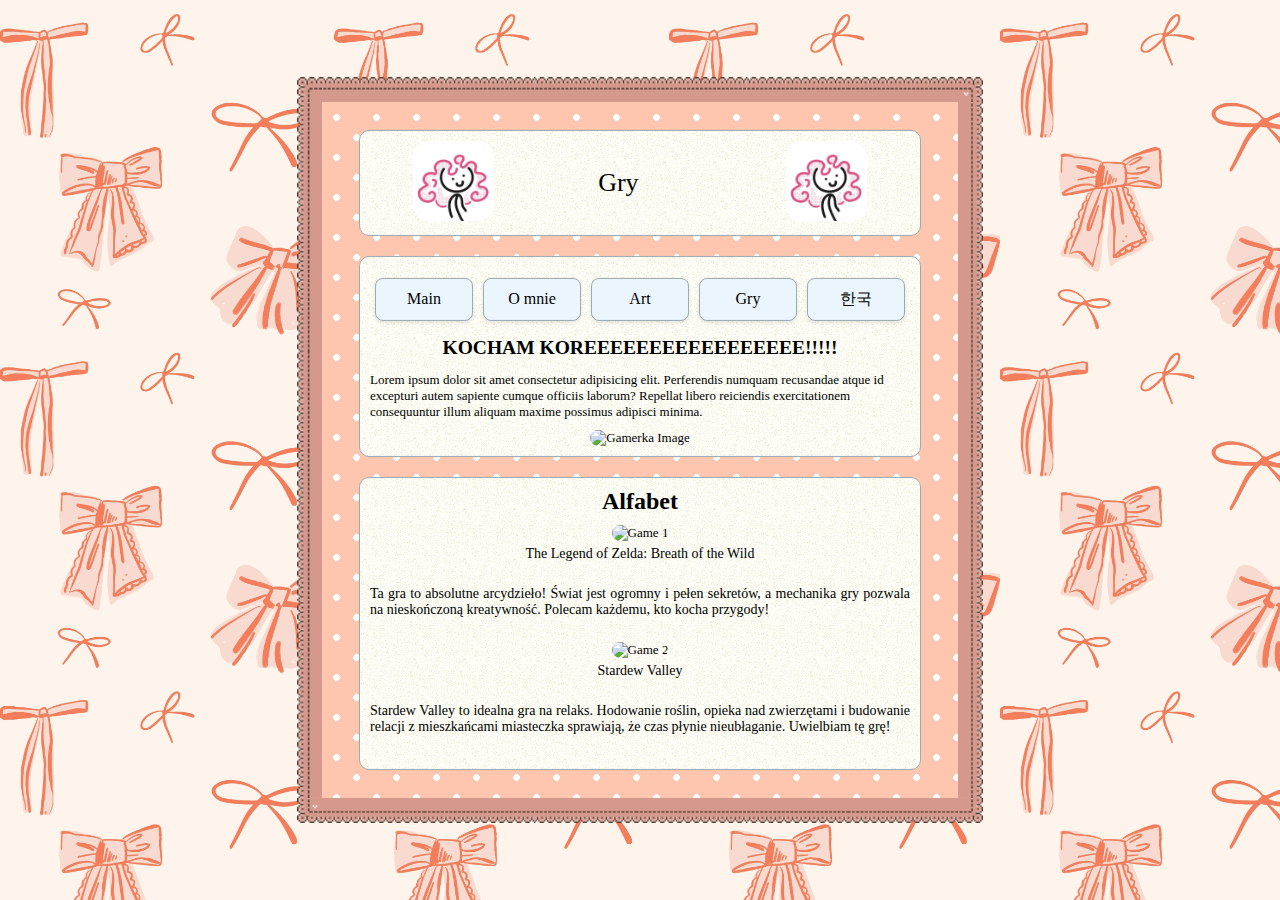
==== gry/gry.html @ c880c8de "feat(All Pages): add extra pages, change buttons and formating, major upgrade" ====
<!DOCTYPE html>
<html>
  <head>
    <meta charset="UTF-8" />
    <meta name="viewport" content="width=device-width, initial-scale=1.0" />
    <title>The web site of kar0u0</title>
    <link
      href="/gry/gry-style.css"
      rel="stylesheet"
      type="text/css"
      media="screen and (min-width: 700px)"
    />
    <link
      href="/style-mobile.css"
      rel="stylesheet"
      type="text/css"
      media="screen and (max-width: 699px)"
    />
  </head>
  <body>
    <div class="main">
      <div class="name">
        <div class="profile-image">
          <img class="contain" src="/images/pfp.png" alt="Profilowe Karo" />
        </div>
        <div class="profile-text">
          <p>Gry</p>
        </div>
        <div class="profile-image right">
          <img class="contain" src="/images/pfp.png" alt="Profilowe Karo" />
        </div>
      </div>
      <div class="top">
        <div class="navigation">
          <a href="/index/index.html" class="navigation-button">Main</a>
          <a href="/o mnie/o-mnie.html" class="navigation-button">O mnie</a>
          <a href="/portfolio/art.html" class="navigation-button">Art</a>
          <a href="/gry/gry.html" class="navigation-button">Gry</a>
          <a href="/korea/korea.html" class="navigation-button">한국</a>
        </div>
        <div class="welcome">
          <h2>KOCHAM KOREEEEEEEEEEEEEEEEE!!!!!</h2>
          <p>
            Lorem ipsum dolor sit amet consectetur adipisicing elit. Perferendis
            numquam recusandae atque id excepturi autem sapiente cumque officiis
            laborum? Repellat libero reiciendis exercitationem consequuntur
            illum aliquam maxime possimus adipisci minima.
          </p>
          <div class="welcome-image">
            <img src="/images/gamerka.png" alt="Gamerka Image" />
          </div>
        </div>
      </div>
      <div class="gra1">
        <div class="main-title">
          <h2>Alfabet</h2>
        </div>
        <div class="image">
          <div class="obraz-img">
            <img src="/images/game1.jpg" alt="Game 1" />
          </div>
          <div class="podpis">The Legend of Zelda: Breath of the Wild</div>
        </div>
        <div class="komentarz">
          <p>
            Ta gra to absolutne arcydzieło! Świat jest ogromny i pełen sekretów,
            a mechanika gry pozwala na nieskończoną kreatywność. Polecam
            każdemu, kto kocha przygody!
          </p>
        </div>
        <div class="image">
          <div class="obraz-img">
            <img src="/images/game2.jpg" alt="Game 2" />
          </div>
          <div class="podpis">Stardew Valley</div>
        </div>
        <div class="komentarz">
          <p>
            Stardew Valley to idealna gra na relaks. Hodowanie roślin, opieka
            nad zwierzętami i budowanie relacji z mieszkańcami miasteczka
            sprawiają, że czas płynie nieubłaganie. Uwielbiam tę grę!
          </p>
        </div>
      </div>
    </div>
  </body>
</html>
---- gry/gry-style.css ----
:root {
    --main-background: #F3E7DC;
    --div-background: #EBF5FE;
    --div-border: #9FA9B2;
    --comments: #FFFFFF;
    --selected-button: #D4E6F1;
}

@font-face {
    font-family: 'Blogger Sans';
    src: url('/fonts/BloggerSans-Regular.ttf') format('truetype');
    font-weight: normal;
    font-style: normal;
}

@font-face {
    font-family: 'Caveat';
    src: url('/fonts/Caveat-Regular.ttf') format('truetype');
    font-weight: normal;
    font-style: normal;
}

@font-face {
    font-family: 'Dynalight';
    src: url('/fonts/Dynalight-Regular.otf') format('opentype');
    font-weight: normal;
    font-style: normal;
}

@keyframes moveBackground {
    from {
        background-position: 0 0;
    }

    to {
        background-position: -1000px -1000px;
    }
}

body {
    background-image: url(/images/coquette_seamless_pattern\ -\ Copy.jpg);
    background-size: 1000px 1000px;
    background-repeat: repeat;
    font-family: 'Dynalight', cursive;
    font-size: 13px;
    animation: moveBackground 100s linear infinite;
}

button {
    font-family: 'Dynalight', cursive;
}

.main {
    background-image: url(/images/main-polkadot-bg.gif);
    background-repeat: repeat;
    background-size: auto;
    border: 25px solid transparent;
    padding: 1em;
    border-image: url(/images/main-background-background.gif) round;
    border-image-slice: 16 17 17 16;
    border-image-outset: 5px;
    display: flex;
    flex-direction: column;
    position: absolute;
    top: 50%;
    left: 50%;
    transform: translate(-50%, -50%);
    width: 600px;
    max-height: 90vh;
    overflow-y: auto;
    border-radius: 5%;
}

.name,
.top,
.gra1 {
    background-color: var(--div-background);
    background-image: url(/images/tło-divy.gif);
    background-repeat: repeat;
    background-size: auto;
    border: 1px solid var(--div-border);
    margin: 10px auto;
    padding: 10px;
    width: 90%;
    border-radius: 10px;
}

.name {
    display: flex;
    flex-direction: row;
    align-items: center;
    justify-content: space-between;
}

.profile-image {
    width: 15%;
    margin-left: 8%;
}

.profile-image.right {
    margin-right: 8%;
}

.contain {
    width: 100%;
    object-fit: contain;
    border-radius: 20%;
}

.profile-text {
    flex: 1;
    text-align: center;
}

.profile-text p {
    margin: 0;
    font-size: 200%;
}

.top {
    display: flex;
    flex-direction: column;
}

.navigation {
    width: 100%;
    display: flex;
    flex-direction: row;
    justify-content: space-between;
    align-items: stretch;
    margin-top: 2%;
}

.navigation-button {
    flex: 1;
    margin: 0 5px;
    border: 1px solid var(--div-border);
    background-color: var(--div-background);
    font-size: 16px;
    cursor: pointer;
    transition: background-color 0.3s ease, transform 0.2s ease;
    text-decoration: none;
    color: inherit;
    display: flex;
    align-items: center;
    justify-content: center;
    padding: 10px 15px;
    border-radius: 8px;
    font-family: 'Dynalight', cursive;
    box-shadow: 0 2px 4px rgba(0, 0, 0, 0.1);
}

.navigation-button:hover {
    background-color: var(--selected-button);
    transform: translateY(-2px);
    box-shadow: 0 4px 8px rgba(0, 0, 0, 0.2);
}

.navigation-button:active {
    transform: translateY(0);
    box-shadow: 0 2px 4px rgba(0, 0, 0, 0.1);
}

.navigation-button.selected {
    background-color: var(--selected-button);
}

.welcome {
    text-align: center;
}

.welcome h2 {
    margin-bottom: 10px;
}

.welcome p {
    text-align: left;
    margin-bottom: 10px;
}

.welcome-image img {
    width: 100%;
    height: auto;
    border-radius: 10px;
}

.gra1 {
    display: flex;
    flex-direction: column;
}

.main-title {
    text-align: center;
    margin-bottom: 10px;
}

.main-title h2 {
    margin: 0;
    font-size: 24px;
}

.image {
    text-align: center;
    margin-bottom: 10px;
}

.image img {
    width: 100%;
    height: auto;
    border-radius: 10px;
}

.podpis {
    font-size: 14px;
    margin-top: 5px;
}

.komentarz {
    text-align: justify;
    font-size: 14px;
    margin-bottom: 10px;
}
---- style-mobile.css ----
:root{
    --main-background: #F3E7DC;
    --div-background: #EBF5FE;
    --div-border: #9FA9B2;
    --comments: #FFFFFF;
}

@font-face {
    font-family: 'Blogger Sans';
    src: url('/fonts/BloggerSans-Regular.ttf') format('truetype');
    font-weight: normal;
    font-style: normal;
}

@font-face {
    font-family: 'Caveat';
    src: url('/fonts/Caveat-Regular.ttf') format('truetype');
    font-weight: normal;
    font-style: normal;
}

@font-face {
    font-family: 'Dynalight';
    src: url('/fonts/Dynalight-Regular.otf') format('opentype');
    font-weight: normal;
    font-style: normal;
}

@keyframes moveBackground {
    from {
        background-position: 0 0;
    }

    to {
        background-position: -1000px -1000px;
    }
}

body {
    background-image: url(/images/coquette_seamless_pattern\ -\ Copy.jpg);
    background-size: 1000px 1000px;
    background-repeat: repeat;
    font-family: 'Dynalight', cursive;
    font-size: 13px;

    animation: moveBackground 100s linear infinite;
    height: auto;
    min-height: 100vh;
    margin: 0;
    padding: 0;
    overflow-y: auto;
}

button {
    font-family: 'Dynalight', cursive;
    padding: 5px 5px;
    max-width: 200px;
    font-size: min(2vw, 10px);
    display: flex;
    align-items: center;
    justify-content: center;
    text-align: center;
    white-space: nowrap;
    overflow: visible;
}

.main{
    background-image: url(images/main-polkadot-bg.gif);
    background-repeat: repeat;
    background-size: auto;

    box-sizing: border-box;
    
    border: 25px solid transparent;

    border-image: url(images/main-background-background.gif) round;
    border-image-slice: 16 17 17 16;
    border-image-outset: 5px;

    display: flex;
    flex-direction: column;
    position: relative;
    
    width: 100%;
    max-width: 100%;
    overflow-x: visible;
    min-height: 100%;
    height: auto;
    border-radius: 5%;
}

.name, .top, .middle, .bottom{
    background-color: var(--div-background);
    border-radius: 5%;
    border: 1px solid var(--div-border);
}

.name{
    width: 90%;
    margin-left: auto;
    margin-right: auto;
    margin-top: 2%;
    display: flex;
    flex-direction: row;
}

.profile-image{
    margin-left: 6%;
    width: 15%;
}

.contain{
    width: 20vw;
    object-fit: contain;
    border-radius: 20%;
}

.profile-text{
    margin-left: 8%;
    margin-right: 2%;
    margin-top: 5%;
    margin-bottom: 1%;
    width: 80%;
}

.profile-text p{
    margin-left: 25%;
    margin-top: 5%;
    font-size: 200%;
}

.top {
    width: 90%;
    margin-left: auto;
    margin-right: auto;
    display: flex;
    flex-direction: column;
}

.navigation{
    width: 100%;
    display: inline-flex;
}

.navigation-button{
    margin-left: 1%;
    margin-right: 1%;
    margin-top: 3%;
    width: 80%;
}

.welcome{
    width: 100%;
    margin-top: 1%;
    margin-bottom: 1%;
    text-align: center;
}

.middle {
    width: 90%;
    height: 30%;
    margin-left: auto;
    margin-right: auto;
    display: flex;
    flex-direction: column;
}

.update{
    width: 100%;
    margin-top: 1%;
    margin-bottom: 1%;
    display: flex;
    flex-direction: column;
}

.update-banner{
    text-align: center;
    margin-top: 2%;
    font-size: 20px;
}

.update-list {
    font-size: 14px;
    margin-top: 2%;
    margin-bottom: 2%;
    max-height: 160px;
    overflow-y: scroll;
    display: flex;
    flex-direction: column;
    padding: 10px;
    border: 1px solid #ccc;
}

.update-list p {
    margin: 4px 0;
    padding: 0;
    line-height: 1.2;
}

.comment{
    width: 100%;
    height: 80%;
    margin-top: 5%;
    margin-bottom: 5%;
    flex-wrap: wrap;
    flex-direction: column;
}

.chat-box {
    width: 100%;
    height: 450px;
    background: transparent;
    border: 0;
    margin: 0;
    overflow: auto;
}

.bottom {
    width: 90%;
    height: 25%;
    margin-left: auto;
    margin-right: auto;
    text-align: center;
}

.bottom-text {
    margin-left: 5px;
    margin-right: 5px;
}
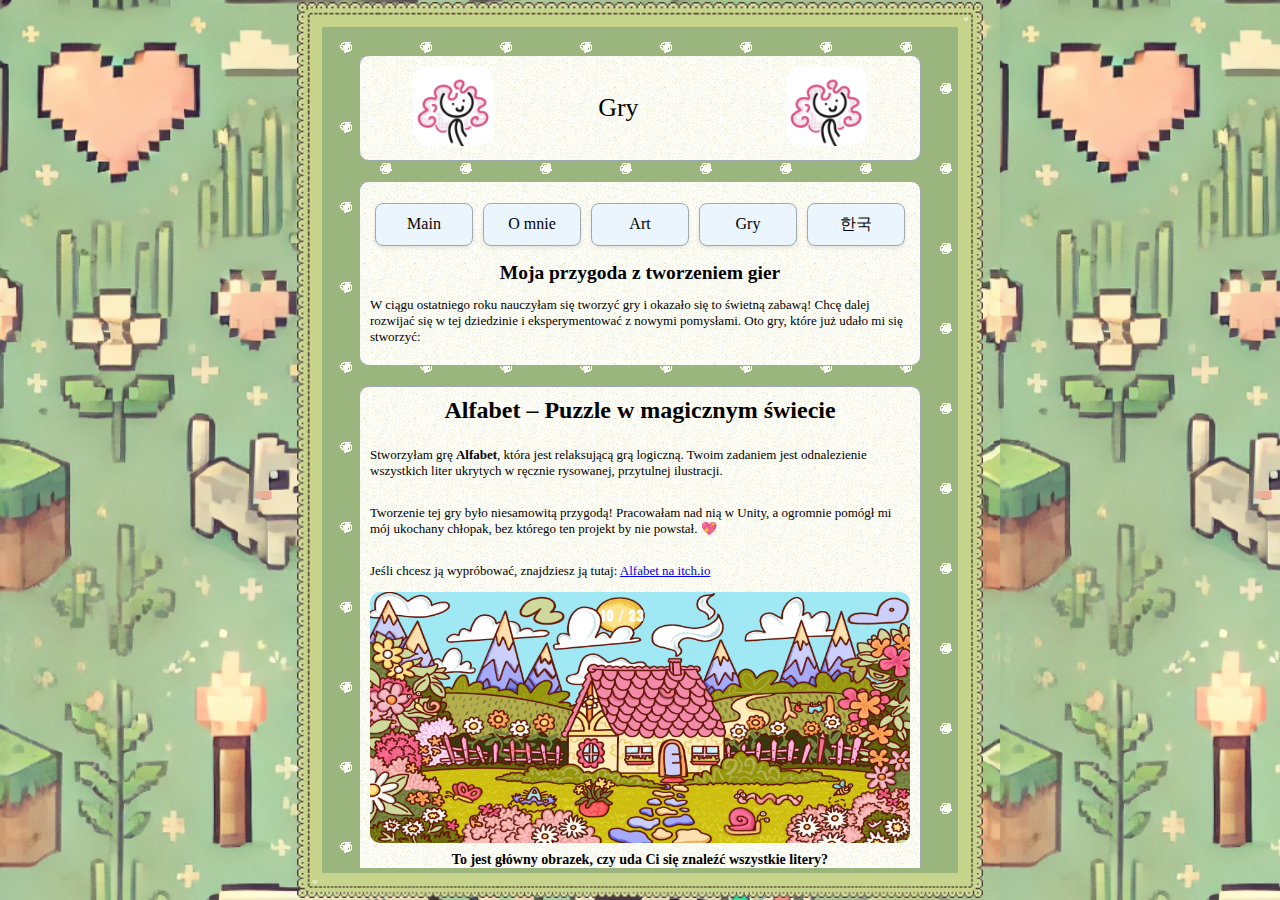
==== commit fe59e69d: "feat(all): completed basic website" ====
--- a/gry/gry.html
+++ b/gry/gry.html
@@ -3,7 +3,7 @@
   <head>
     <meta charset="UTF-8" />
     <meta name="viewport" content="width=device-width, initial-scale=1.0" />
-    <title>The web site of kar0u0</title>
+    <title>Strona kar0u0</title>
     <link
       href="/gry/gry-style.css"
       rel="stylesheet"
@@ -16,6 +16,16 @@
       type="text/css"
       media="screen and (max-width: 699px)"
     />
+    <style>
+      /* Dodajemy styl, żeby tekst rozciągał się na całą szerokość strony */
+      .full-width-text {
+        width: 100%;
+        text-align: center;
+        font-size: 1.5em;
+        margin-top: 20px;
+        color: #333;
+      }
+    </style>
   </head>
   <body>
     <div class="main">
@@ -32,53 +42,81 @@
       </div>
       <div class="top">
         <div class="navigation">
-          <a href="/index/index.html" class="navigation-button">Main</a>
+          <a href="/index.html" class="navigation-button">Main</a>
           <a href="/o mnie/o-mnie.html" class="navigation-button">O mnie</a>
           <a href="/portfolio/art.html" class="navigation-button">Art</a>
           <a href="/gry/gry.html" class="navigation-button">Gry</a>
           <a href="/korea/korea.html" class="navigation-button">한국</a>
         </div>
         <div class="welcome">
-          <h2>KOCHAM KOREEEEEEEEEEEEEEEEE!!!!!</h2>
+          <h2>Moja przygoda z tworzeniem gier</h2>
           <p>
-            Lorem ipsum dolor sit amet consectetur adipisicing elit. Perferendis
-            numquam recusandae atque id excepturi autem sapiente cumque officiis
-            laborum? Repellat libero reiciendis exercitationem consequuntur
-            illum aliquam maxime possimus adipisci minima.
+            W ciągu ostatniego roku nauczyłam się tworzyć gry i okazało się to
+            świetną zabawą! Chcę dalej rozwijać się w tej dziedzinie i
+            eksperymentować z nowymi pomysłami. Oto gry, które już udało mi się
+            stworzyć:
           </p>
-          <div class="welcome-image">
-            <img src="/images/gamerka.png" alt="Gamerka Image" />
-          </div>
         </div>
       </div>
       <div class="gra1">
         <div class="main-title">
-          <h2>Alfabet</h2>
+          <h2>Alfabet – Puzzle w magicznym świecie</h2>
+        </div>
+        <p>
+          Stworzyłam grę <strong>Alfabet</strong>, która jest relaksującą grą
+          logiczną. Twoim zadaniem jest odnalezienie wszystkich liter ukrytych w
+          ręcznie rysowanej, przytulnej ilustracji.
+        </p>
+        <p>
+          Tworzenie tej gry było niesamowitą przygodą! Pracowałam nad nią w
+          Unity, a ogromnie pomógł mi mój ukochany chłopak, bez którego ten
+          projekt by nie powstał. 💖
+        </p>
+        <p>
+          Jeśli chcesz ją wypróbować, znajdziesz ją tutaj:
+          <a href="https://karouo.itch.io/alfabet" target="_blank"
+            >Alfabet na itch.io</a
+          >
+        </p>
+        <div class="image">
+          <div class="obraz-img">
+            <img
+              src="/images/gry/ss2.png"
+              alt="Główna ilustracja z gry Alfabet"
+            />
+          </div>
+          <div class="podpis">
+            <strong
+              >To jest główny obrazek, czy uda Ci się znaleźć wszystkie
+              litery?</strong
+            >
+          </div>
         </div>
         <div class="image">
           <div class="obraz-img">
-            <img src="/images/game1.jpg" alt="Game 1" />
+            <img src="/images/gry/ss1.png" alt="Główne menu gry Alfabet" />
           </div>
-          <div class="podpis">The Legend of Zelda: Breath of the Wild</div>
+          <div class="podpis">Główne menu gry</div>
         </div>
         <div class="komentarz">
           <p>
-            Ta gra to absolutne arcydzieło! Świat jest ogromny i pełen sekretów,
-            a mechanika gry pozwala na nieskończoną kreatywność. Polecam
-            każdemu, kto kocha przygody!
+            Alfabet to gra, która łączy sztukę i łamigłówki. Każda litera jest
+            ukryta w szczegółowej, ręcznie rysowanej scenerii. To relaksująca i
+            przyjemna rozgrywka, idealna dla miłośników puzzli i pięknych
+            ilustracji.
           </p>
         </div>
         <div class="image">
           <div class="obraz-img">
-            <img src="/images/game2.jpg" alt="Game 2" />
+            <img src="/images/gry/ss3.png" alt="Odnalezione litery w Alfabet" />
           </div>
-          <div class="podpis">Stardew Valley</div>
+          <div class="podpis">Litery, które już znalazłeś!</div>
         </div>
         <div class="komentarz">
           <p>
-            Stardew Valley to idealna gra na relaks. Hodowanie roślin, opieka
-            nad zwierzętami i budowanie relacji z mieszkańcami miasteczka
-            sprawiają, że czas płynie nieubłaganie. Uwielbiam tę grę!
+            Jeśli lubisz gry, które są zarówno wyzwaniem, jak i relaksem,
+            Alfabet jest właśnie dla Ciebie! Sprawdź, czy uda Ci się znaleźć
+            wszystkie litery. Powodzenia! 😊
           </p>
         </div>
       </div>
--- a/gry/gry-style.css
+++ b/gry/gry-style.css
@@ -33,12 +33,12 @@
     }
 
     to {
-        background-position: -1000px -1000px;
+        background-position: 1000px -1000px;
     }
 }
 
 body {
-    background-image: url(/images/coquette_seamless_pattern\ -\ Copy.jpg);
+    background-image: url(/images/gry/a.png);
     background-size: 1000px 1000px;
     background-repeat: repeat;
     font-family: 'Dynalight', cursive;
@@ -51,12 +51,12 @@
 }
 
 .main {
-    background-image: url(/images/main-polkadot-bg.gif);
+    background-image: url(/images/gry/gry-bg-polkadot.gif);
     background-repeat: repeat;
     background-size: auto;
     border: 25px solid transparent;
     padding: 1em;
-    border-image: url(/images/main-background-background.gif) round;
+    border-image: url(/images/gry/gry-bg.gif) round;
     border-image-slice: 16 17 17 16;
     border-image-outset: 5px;
     display: flex;
